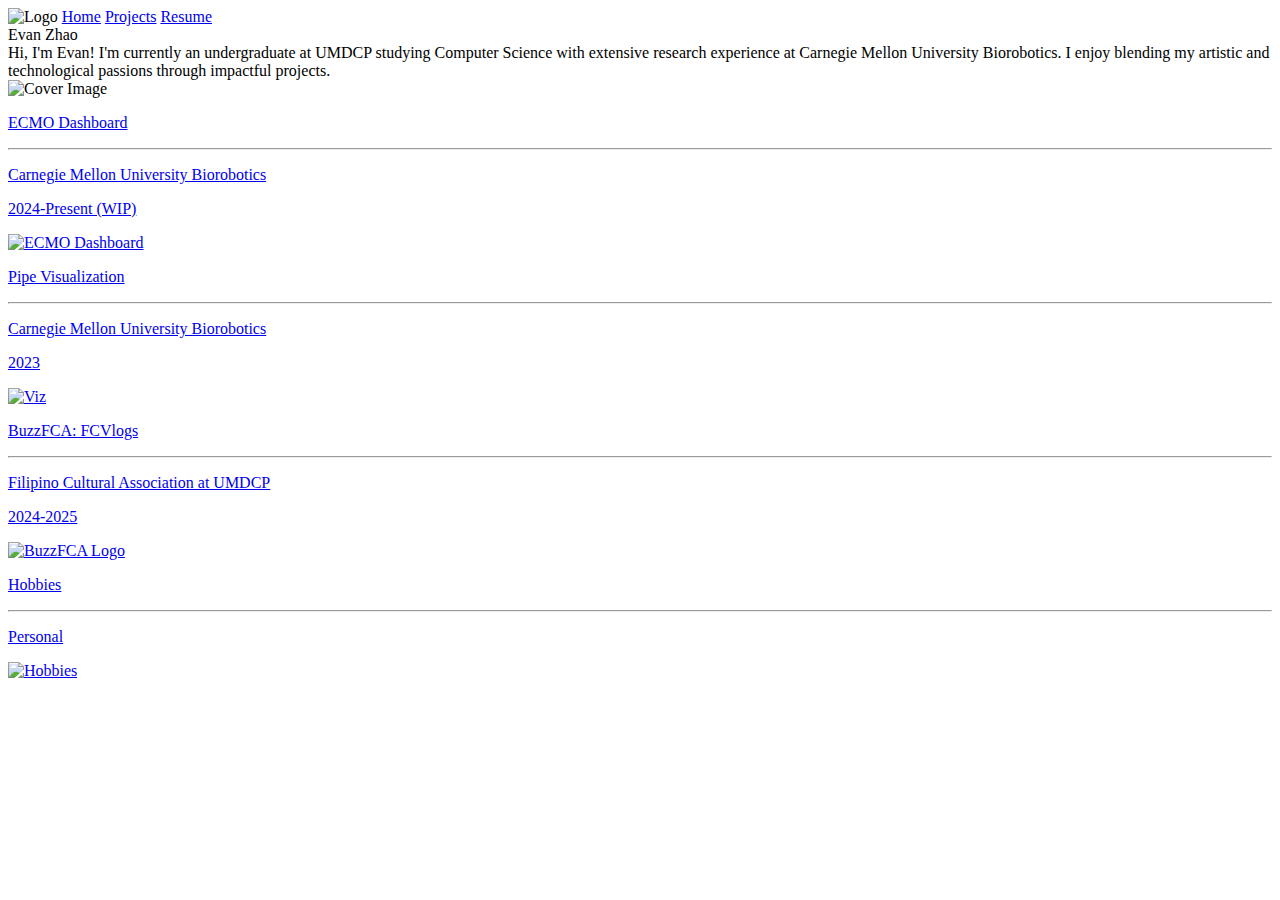
==== docs/index.html @ 953bc277 "bug fix" ====
<!DOCTYPE html>
<html lang="en">

<head>
    <meta charset="utf-8">
    <title>Evan Zhao</title>
    <link rel="stylesheet" href="docs/style.css">
    <link rel="preconnect" href="https://fonts.googleapis.com">
    <link rel="preconnect" href="https://fonts.gstatic.com" crossorigin>
    <link href="https://fonts.googleapis.com/css2?family=Open+Sans&display=swap" rel="stylesheet">
    <link href='https://fonts.googleapis.com/css?family=Montserrat' rel='stylesheet'>
</head>

<body>
    <header>
        <img src="assets/Logo.png" alt="Logo" id="Logo">
        <span id="Links">
            <a href="/">Home</a>
            <a href="/#projectList">Projects</a>
            <a href="assets/Evan Zhao Resume MS.pdf" target="_blank">Resume</a>
        </span>
    </header>
    <div id="Cover">
        <div id="Text">
            <div id="Title">Evan Zhao</div>
            <div id="Intro">
                Hi, I'm Evan! I'm currently an undergraduate at <span class="orgName">UMDCP</span> 
                studying Computer Science with extensive research experience at 
                <span class="orgName">Carnegie Mellon University Biorobotics</span>. 
                I enjoy blending my artistic and technological passions through impactful projects.</div>
        </div>
        <img id="CoverImg" src="assets/CoverImage.png" alt="Cover Image">
    </div>

    <a href="ecmo.html" class="project" id="projectList">
       <div>
            <p class="projectTitle ">ECMO Dashboard</p>
            <hr class="projectHr">
            <p class="projectOrg">Carnegie Mellon University Biorobotics</p>
            <p class="projectYear">2024-Present (WIP)</p>
        </div>
        <img class="projectImg" src="assets/ECMO.png" alt="ECMO Dashboard">
    </a>

    <a href="/viz.html" class="project">
        <div>
             <p class="projectTitle">Pipe Visualization</p>
             <hr class="projectHr">
             <p class="projectOrg">Carnegie Mellon University Biorobotics</p>
             <p class="projectYear">2023</p>
         </div>
         <img class="projectImg" src="assets/Viz.png" alt="Viz">
    </a>
    
    <a href="/buzz.html" class="project">
        <div>
            <p class="projectTitle">BuzzFCA: FCVlogs</p>
            <hr class="projectHr">
            <p class="projectOrg">Filipino Cultural Association at UMDCP</p>
            <p class="projectYear">2024-2025</p>
        </div>
        <img class="projectImg" src="assets/BuzzLogo.png" alt="BuzzFCA Logo">
        
    </a>

    <a href="/hobbies.html" class="project">
        <div>
            <p class="projectTitle">Hobbies</p>
            <hr class="projectHr">
            <p class="projectOrg">Personal</p>
        </div>
        <img class="projectImg" src="assets/HobbiesCover.png" alt="Hobbies">
        
    </a>
</body>

</html>
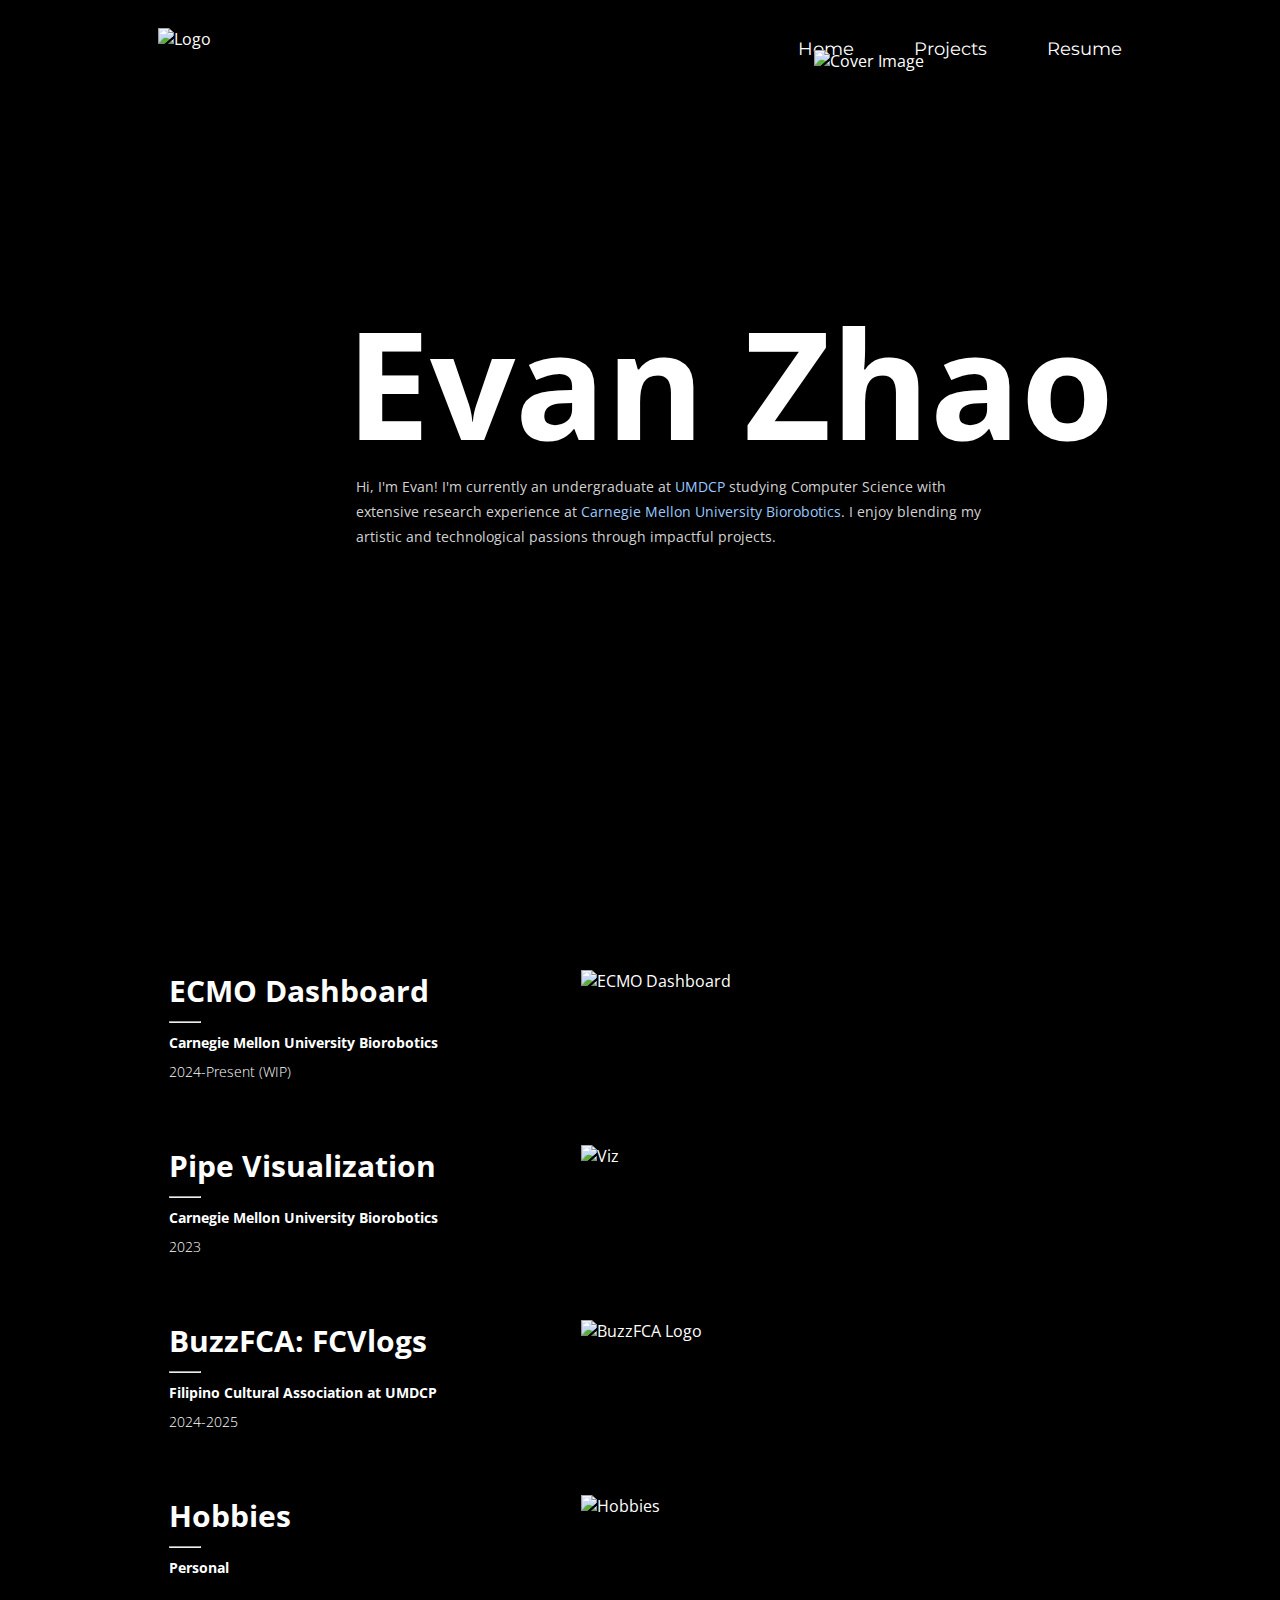
==== commit c906cb1a: "bug fix 2" ====
--- a/docs/index.html
+++ b/docs/index.html
@@ -4,7 +4,7 @@
 <head>
     <meta charset="utf-8">
     <title>Evan Zhao</title>
-    <link rel="stylesheet" href="docs/style.css">
+    <link rel="stylesheet" href="style.css">
     <link rel="preconnect" href="https://fonts.googleapis.com">
     <link rel="preconnect" href="https://fonts.gstatic.com" crossorigin>
     <link href="https://fonts.googleapis.com/css2?family=Open+Sans&display=swap" rel="stylesheet">
--- a/docs/style.css
+++ b/docs/style.css
@@ -0,0 +1,247 @@
+html {
+    background-color: black;
+    font-family: 'Open Sans';
+    color: white;
+}
+
+header {
+    padding-top: 20px;
+    position: relative;
+}
+
+#Logo {
+    height: 80px;
+    margin-left: 150px;
+}
+
+#Links {
+    position: absolute;
+    top: 30px;
+    right: 150px;
+    font-size: 18px;
+    display: flex;
+    gap: 60px;
+    font-family: 'Montserrat';
+}
+
+a:link {
+    text-decoration: none;
+    color: white;
+}
+
+a:visited {
+    text-decoration: none;
+    color: white;
+}
+
+a:hover {
+    text-decoration: none;
+    color: lightgray;
+}
+
+a:active {
+    text-decoration: none;
+}
+
+#Cover {
+    display: flex;
+    justify-content: center;
+    margin-bottom: 200px;
+}
+
+#Text {
+    font-weight: bold;
+    font-size: 150px;
+    margin-right: -300px;
+    margin-top: 230px;
+    z-index: 3;
+}
+
+#Title {
+    margin-left: -10px;
+}
+
+#Intro {
+    z-index: 3;
+    color: lightgray;
+    font-size: 14px;
+    font-weight: lighter;
+    width: 650px;
+    line-height: 25px;
+    margin-top: -10px;
+}
+
+.orgName {
+    color: #9ac8ff;
+}
+
+.tool {
+    color: #fff089;
+}
+
+#CoverImg {
+    z-index: 2;
+    margin-left: 0px;
+    height: 720px;
+    animation: fadeInAnimation ease 5s;
+    animation-iteration-count: 1;
+    animation-fill-mode: forwards; 
+}
+
+@keyframes fadeInAnimation {
+    0% {
+        opacity: 0;
+    }
+
+    100% {
+        opacity: 1;
+    }
+}
+
+#projectList {
+    border: none;
+}
+
+.project {
+    width: 942px;
+    display: flex;
+    justify-content: center;
+    margin: auto;
+    margin-bottom: 50px;
+    transition: all 0.3s ease;
+}
+
+.project:hover {
+    color: #fff089;
+    transform:scale(0.96); 
+}
+
+.projectTitle {
+    font-size: 30px;
+    font-weight: bold;
+    margin-top: 0px;
+    margin-bottom: 0px;
+    margin-right: 112px;
+    width: 300px;
+}
+
+.projectHr {
+    color: white;
+    justify-self: left;
+    margin-top: 10px;
+    margin-bottom: 10px;
+    margin-left: 0px;
+    width: 30px;
+}
+
+.projectOrg {
+    margin-top: 0px;
+    margin-bottom: 10px;;
+    font-weight: bold;
+    color: white;
+}
+
+.projectYear {
+    margin-top: 0px;
+    font-weight: lighter;
+    color: white;
+}
+
+.projectImg {
+    width: 537.7px;
+}
+
+.caseStudyContent {
+    display: flex;
+    justify-content: center;
+    flex-direction: column;
+}
+
+h1 {
+    font-weight: bold;
+    font-size: 70px;
+    margin-top: 20px;
+    margin-bottom: 20px;
+    font-family: 'Montserrat'
+}
+
+.caseStudyContent {
+    padding-left: 200px;
+    padding-right: 200px;
+}
+
+.basicInfo {
+    display: flex;
+    flex-direction: row;
+}
+
+.summary {
+    width: 700px;
+}
+
+.responsibilities {
+    width: 400px;
+    margin-left: 170px;
+}
+
+h2 {
+    margin-top: 0px;
+    margin-bottom: 5px;
+    font-size: 30px;
+    font-family: 'Montserrat'
+}
+
+p {
+    font-size: 14px;
+}
+
+.section {
+    margin-top: 30px;
+    margin-bottom: 0px;
+    display: flex;
+    flex-direction: column;
+}
+
+.inlineImgs {
+    display: flex;
+    flex-direction: row;
+    justify-content: center;
+    gap: 80px;
+    margin-top: 20px;
+    margin-bottom: 20px;
+}
+
+.sectionImg {
+    width: 700px;
+    margin: 0 auto;
+    margin-top: 20px;
+    margin-bottom: 20px;
+}
+
+strong {
+    text-decoration: underline;
+}
+
+strong:hover {
+    color: rgb(88, 119, 130);
+}
+
+#ytvid {
+    margin: 0 auto;
+    margin-top: 20px;
+    margin-bottom: 20px;
+}
+
+.imgHoriz {
+    margin: 0 auto;
+    margin-top: 50px;
+    margin-bottom: 50px;
+    width: 800px;
+}
+
+.imgVert {
+    margin: 0 auto;
+    margin-top: 40px;
+    margin-bottom: 40px;
+    width: 550px;
+}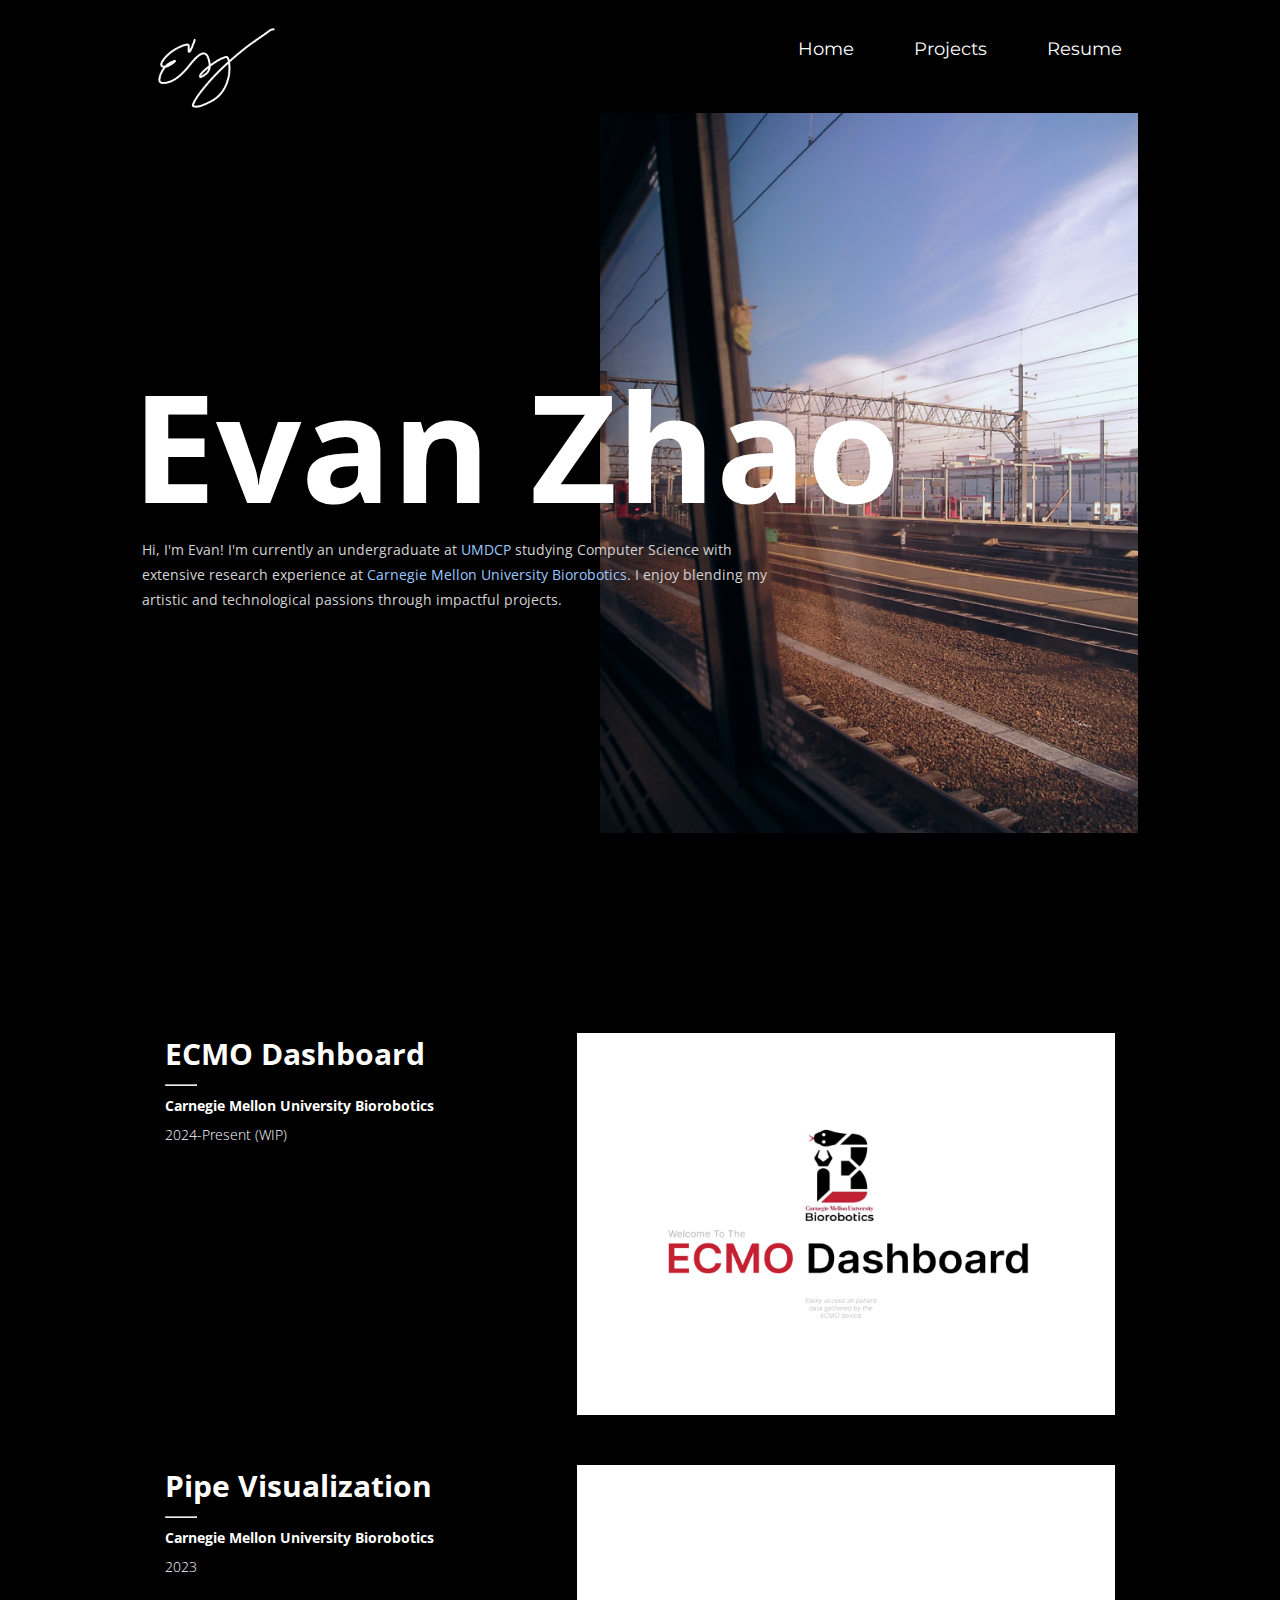
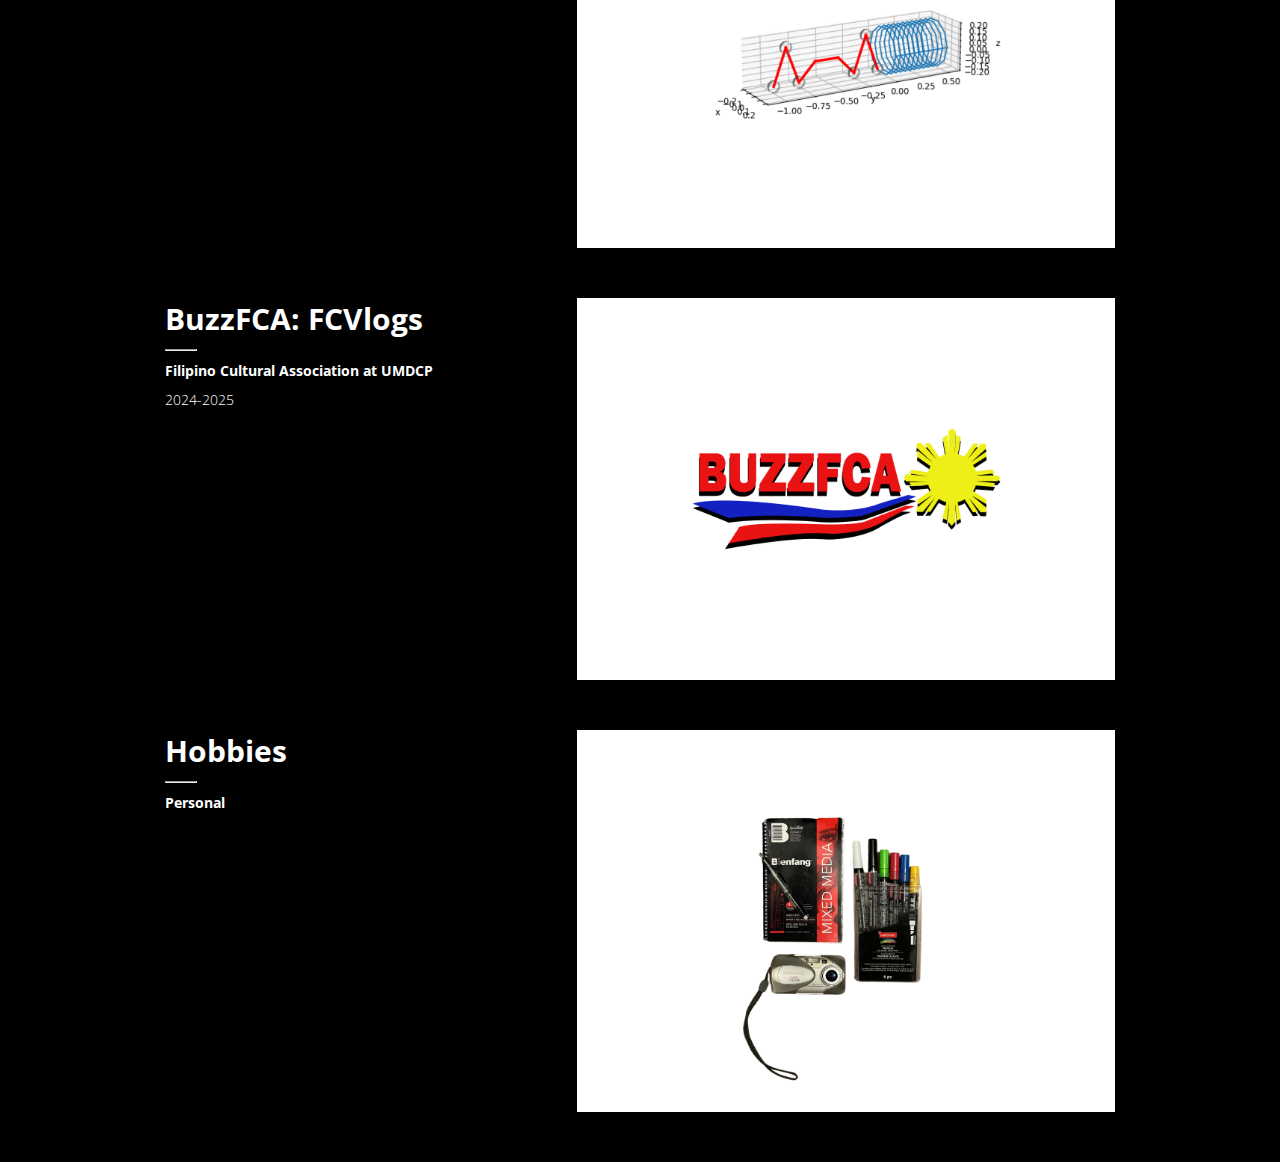
==== commit 9b63074e: "trying this again" ====
--- a/docs/index.html
+++ b/docs/index.html
@@ -4,20 +4,20 @@
 <head>
     <meta charset="utf-8">
     <title>Evan Zhao</title>
-    <link rel="stylesheet" href="style.css">
     <link rel="preconnect" href="https://fonts.googleapis.com">
     <link rel="preconnect" href="https://fonts.gstatic.com" crossorigin>
     <link href="https://fonts.googleapis.com/css2?family=Open+Sans&display=swap" rel="stylesheet">
-    <link href='https://fonts.googleapis.com/css?family=Montserrat' rel='stylesheet'>
+    <link href="https://fonts.googleapis.com/css?family=Montserrat" rel="stylesheet">
+    <link rel="stylesheet" href="style.css">
 </head>
 
 <body>
     <header>
-        <img src="assets/Logo.png" alt="Logo" id="Logo">
+        <img src="/assets/Logo.png" alt="Logo" id="Logo">
         <span id="Links">
             <a href="/">Home</a>
             <a href="/#projectList">Projects</a>
-            <a href="assets/Evan Zhao Resume MS.pdf" target="_blank">Resume</a>
+            <a href="/assets/Evan Zhao Resume MS.pdf" target="_blank">Resume</a>
         </span>
     </header>
     <div id="Cover">
@@ -29,7 +29,7 @@
                 <span class="orgName">Carnegie Mellon University Biorobotics</span>. 
                 I enjoy blending my artistic and technological passions through impactful projects.</div>
         </div>
-        <img id="CoverImg" src="assets/CoverImage.png" alt="Cover Image">
+        <img id="CoverImg" src="/assets/CoverImage.png" alt="Cover Image">
     </div>
 
     <a href="ecmo.html" class="project" id="projectList">
@@ -39,7 +39,7 @@
             <p class="projectOrg">Carnegie Mellon University Biorobotics</p>
             <p class="projectYear">2024-Present (WIP)</p>
         </div>
-        <img class="projectImg" src="assets/ECMO.png" alt="ECMO Dashboard">
+        <img class="projectImg" src="/assets/ECMO.png" alt="ECMO Dashboard">
     </a>
 
     <a href="/viz.html" class="project">
@@ -49,7 +49,7 @@
              <p class="projectOrg">Carnegie Mellon University Biorobotics</p>
              <p class="projectYear">2023</p>
          </div>
-         <img class="projectImg" src="assets/Viz.png" alt="Viz">
+         <img class="projectImg" src="/assets/Viz.png" alt="Viz">
     </a>
     
     <a href="/buzz.html" class="project">
@@ -59,7 +59,7 @@
             <p class="projectOrg">Filipino Cultural Association at UMDCP</p>
             <p class="projectYear">2024-2025</p>
         </div>
-        <img class="projectImg" src="assets/BuzzLogo.png" alt="BuzzFCA Logo">
+        <img class="projectImg" src="/assets/BuzzLogo.png" alt="BuzzFCA Logo">
         
     </a>
 
@@ -69,7 +69,7 @@
             <hr class="projectHr">
             <p class="projectOrg">Personal</p>
         </div>
-        <img class="projectImg" src="assets/HobbiesCover.png" alt="Hobbies">
+        <img class="projectImg" src="/assets/HobbiesCover.png" alt="Hobbies">
         
     </a>
 </body>
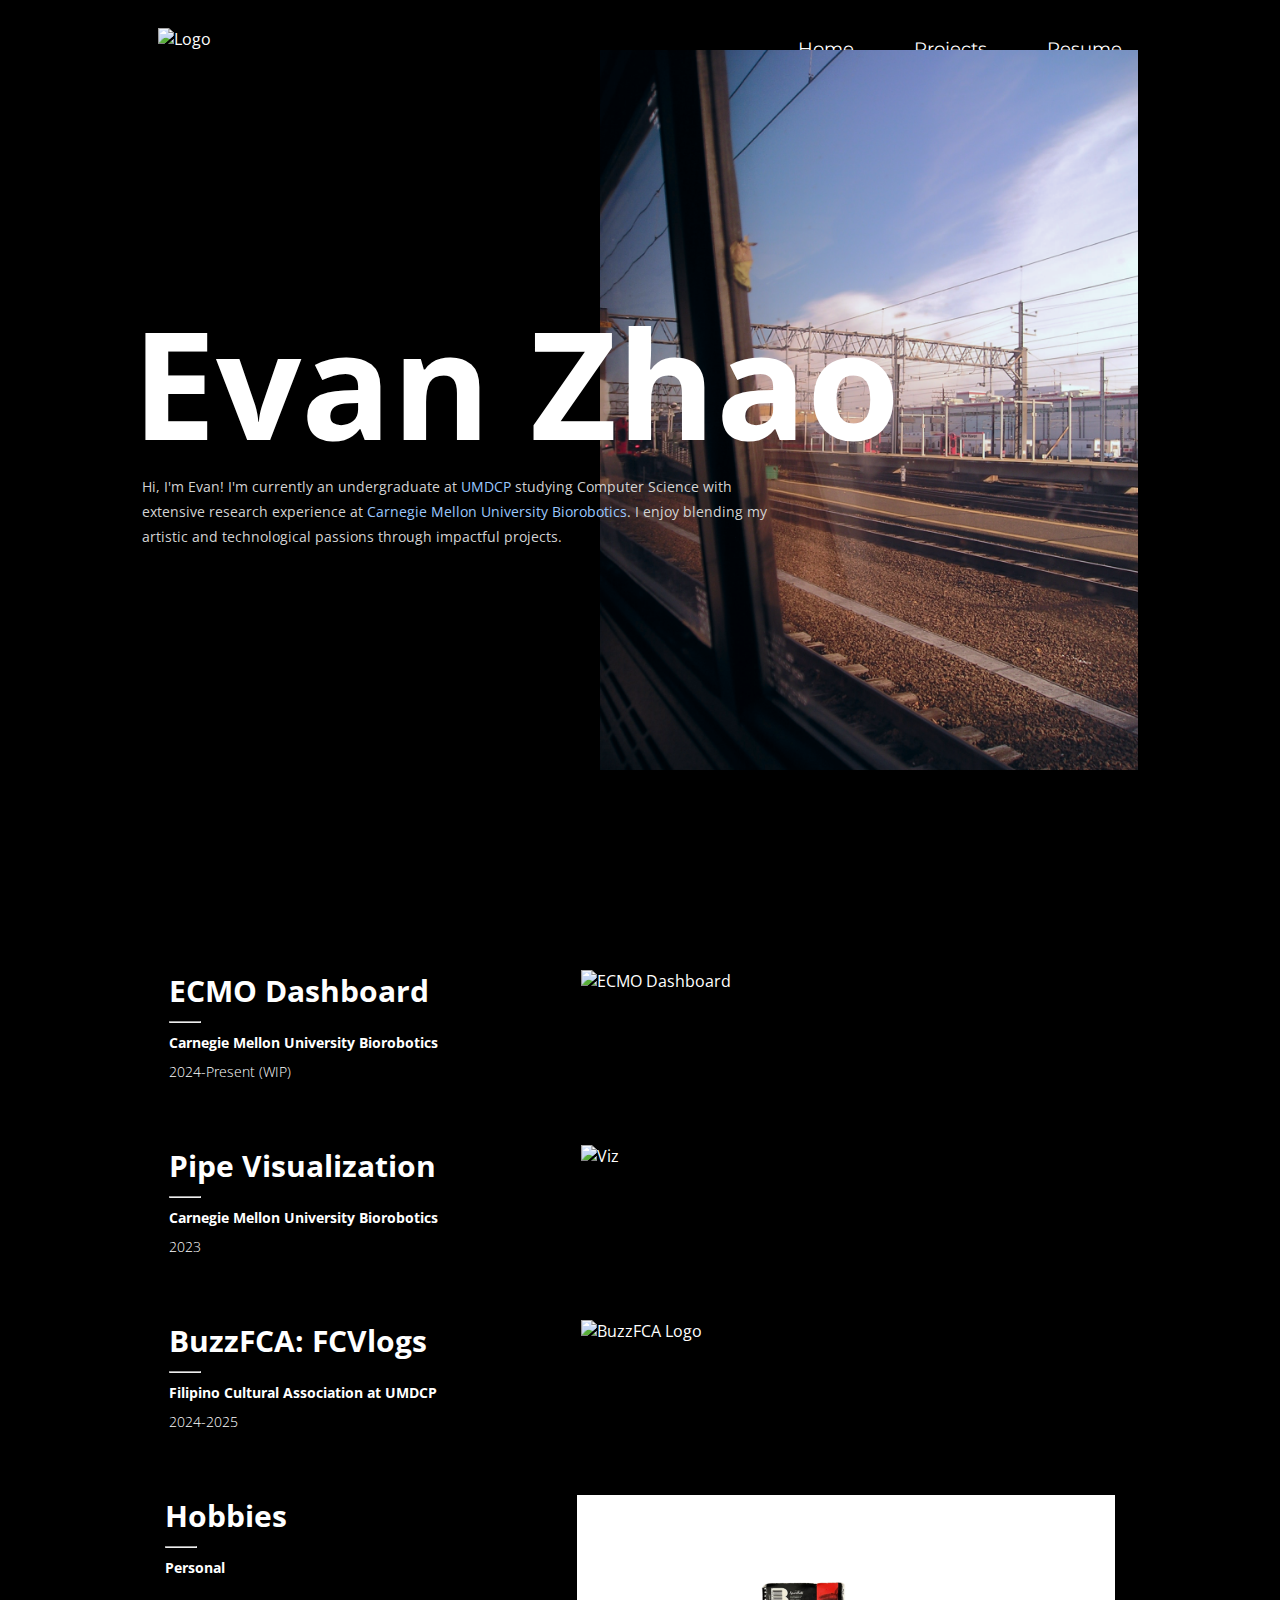
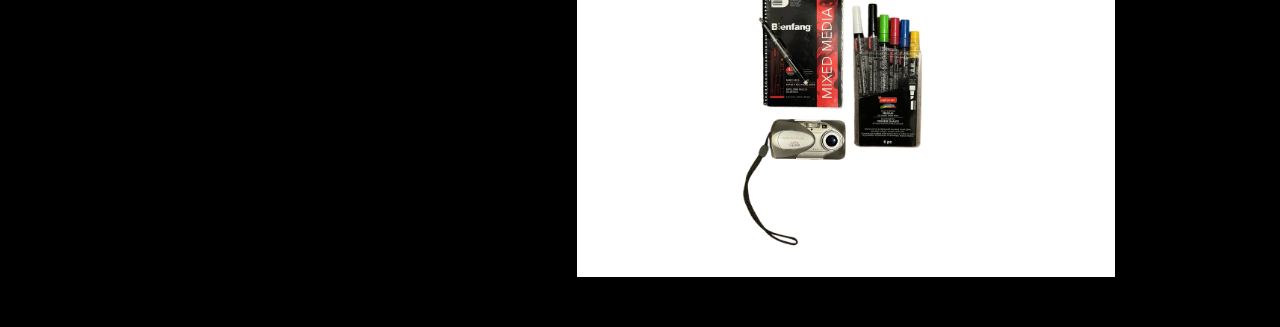
==== commit 922aa904: "Please" ====
--- a/docs/index.html
+++ b/docs/index.html
@@ -13,11 +13,11 @@
 
 <body>
     <header>
-        <img src="/assets/Logo.png" alt="Logo" id="Logo">
+        <img src="assets/logo.png" alt="Logo" id="Logo">
         <span id="Links">
-            <a href="/">Home</a>
-            <a href="/#projectList">Projects</a>
-            <a href="/assets/Evan Zhao Resume MS.pdf" target="_blank">Resume</a>
+            <a href="index.html">Home</a>
+            <a href="#projectList">Projects</a>
+            <a href="assets/resume.pdf" target="_blank">Resume</a>
         </span>
     </header>
     <div id="Cover">
@@ -29,7 +29,7 @@
                 <span class="orgName">Carnegie Mellon University Biorobotics</span>. 
                 I enjoy blending my artistic and technological passions through impactful projects.</div>
         </div>
-        <img id="CoverImg" src="/assets/CoverImage.png" alt="Cover Image">
+        <img id="CoverImg" src="assets/cover.png" alt="Cover Image">
     </div>
 
     <a href="ecmo.html" class="project" id="projectList">
@@ -39,37 +39,37 @@
             <p class="projectOrg">Carnegie Mellon University Biorobotics</p>
             <p class="projectYear">2024-Present (WIP)</p>
         </div>
-        <img class="projectImg" src="/assets/ECMO.png" alt="ECMO Dashboard">
+        <img class="projectImg" src="assets/ecmo.png" alt="ECMO Dashboard">
     </a>
 
-    <a href="/viz.html" class="project">
+    <a href="viz.html" class="project">
         <div>
              <p class="projectTitle">Pipe Visualization</p>
              <hr class="projectHr">
              <p class="projectOrg">Carnegie Mellon University Biorobotics</p>
              <p class="projectYear">2023</p>
          </div>
-         <img class="projectImg" src="/assets/Viz.png" alt="Viz">
+         <img class="projectImg" src="assets/viz.png" alt="Viz">
     </a>
     
-    <a href="/buzz.html" class="project">
+    <a href="buzz.html" class="project">
         <div>
             <p class="projectTitle">BuzzFCA: FCVlogs</p>
             <hr class="projectHr">
             <p class="projectOrg">Filipino Cultural Association at UMDCP</p>
             <p class="projectYear">2024-2025</p>
         </div>
-        <img class="projectImg" src="/assets/BuzzLogo.png" alt="BuzzFCA Logo">
+        <img class="projectImg" src="assets/buzzlogo.png" alt="BuzzFCA Logo">
         
     </a>
 
-    <a href="/hobbies.html" class="project">
+    <a href="hobbies.html" class="project">
         <div>
             <p class="projectTitle">Hobbies</p>
             <hr class="projectHr">
             <p class="projectOrg">Personal</p>
         </div>
-        <img class="projectImg" src="/assets/HobbiesCover.png" alt="Hobbies">
+        <img class="projectImg" src="assets/hobbies_cover.png" alt="Hobbies">
         
     </a>
 </body>
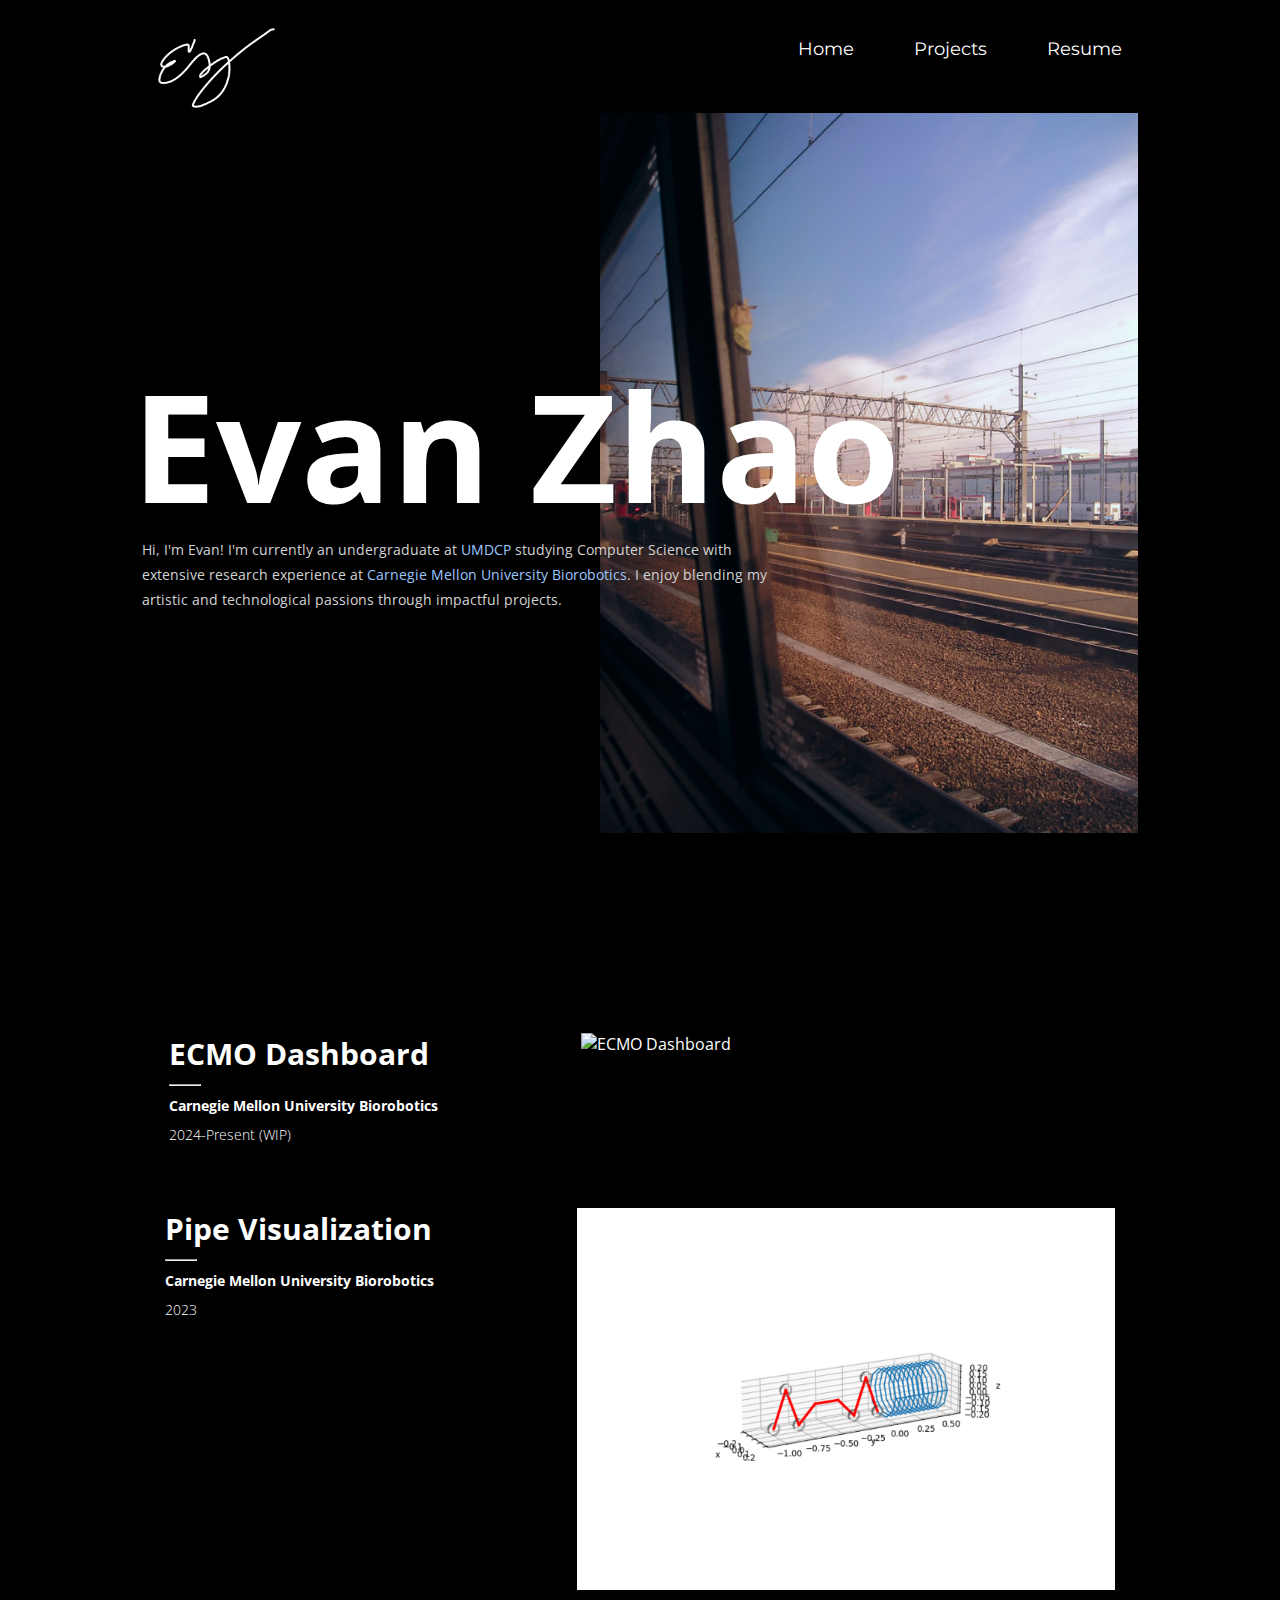
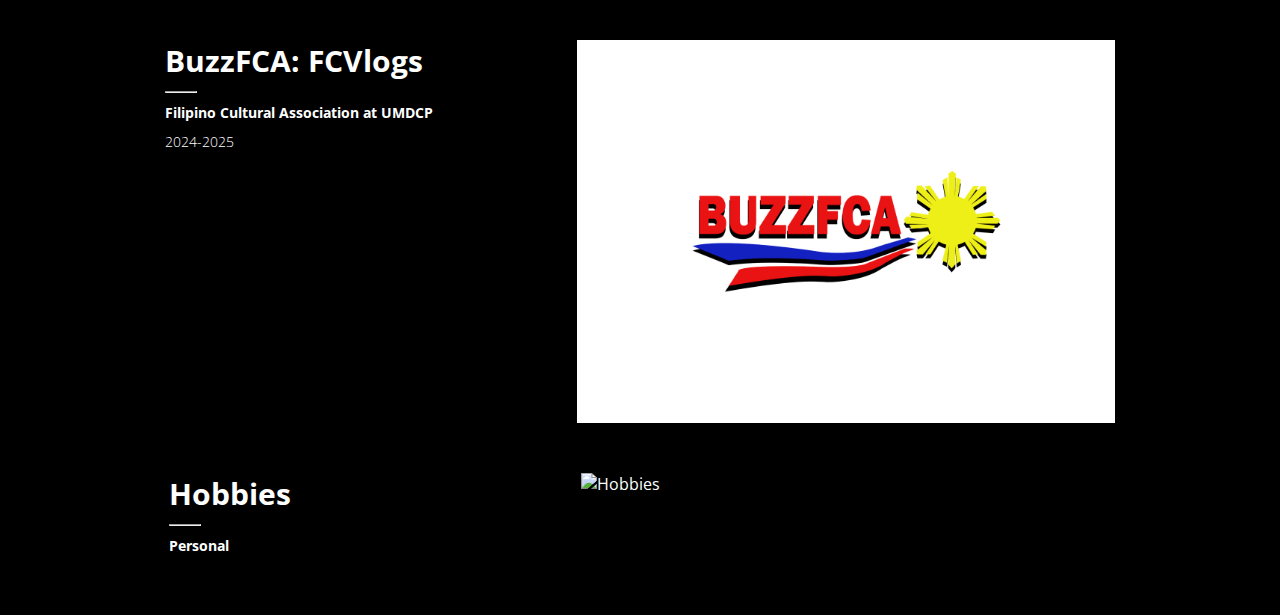
==== commit 064abe19: "Update index.html" ====
--- a/docs/index.html
+++ b/docs/index.html
@@ -13,7 +13,7 @@
 
 <body>
     <header>
-        <img src="assets/logo.png" alt="Logo" id="Logo">
+        <img src="./assets/logo.png" alt="Logo" id="Logo">
         <span id="Links">
             <a href="index.html">Home</a>
             <a href="#projectList">Projects</a>
@@ -69,9 +69,9 @@
             <hr class="projectHr">
             <p class="projectOrg">Personal</p>
         </div>
-        <img class="projectImg" src="assets/hobbies_cover.png" alt="Hobbies">
+        <img class="projectImg" src="assets/hobbiescover.png" alt="Hobbies">
         
     </a>
 </body>
 
-</html>+</html>
